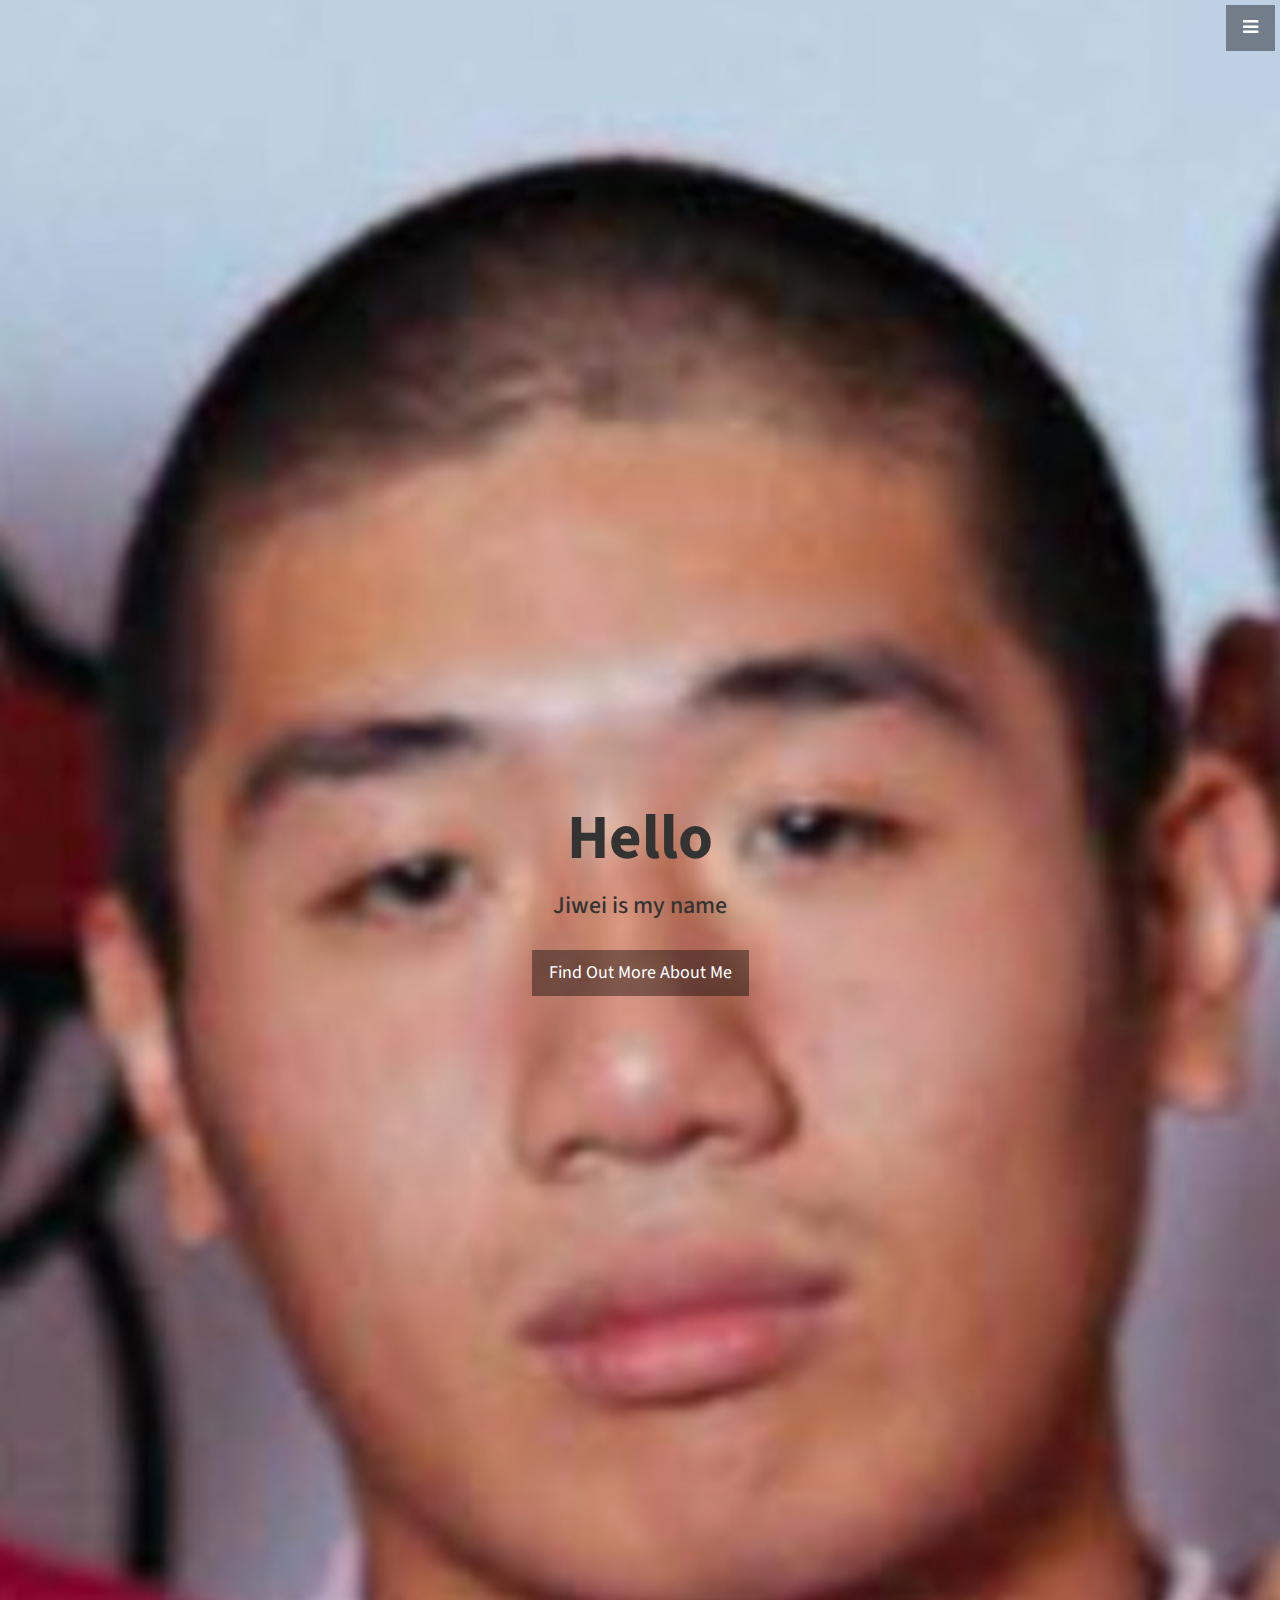
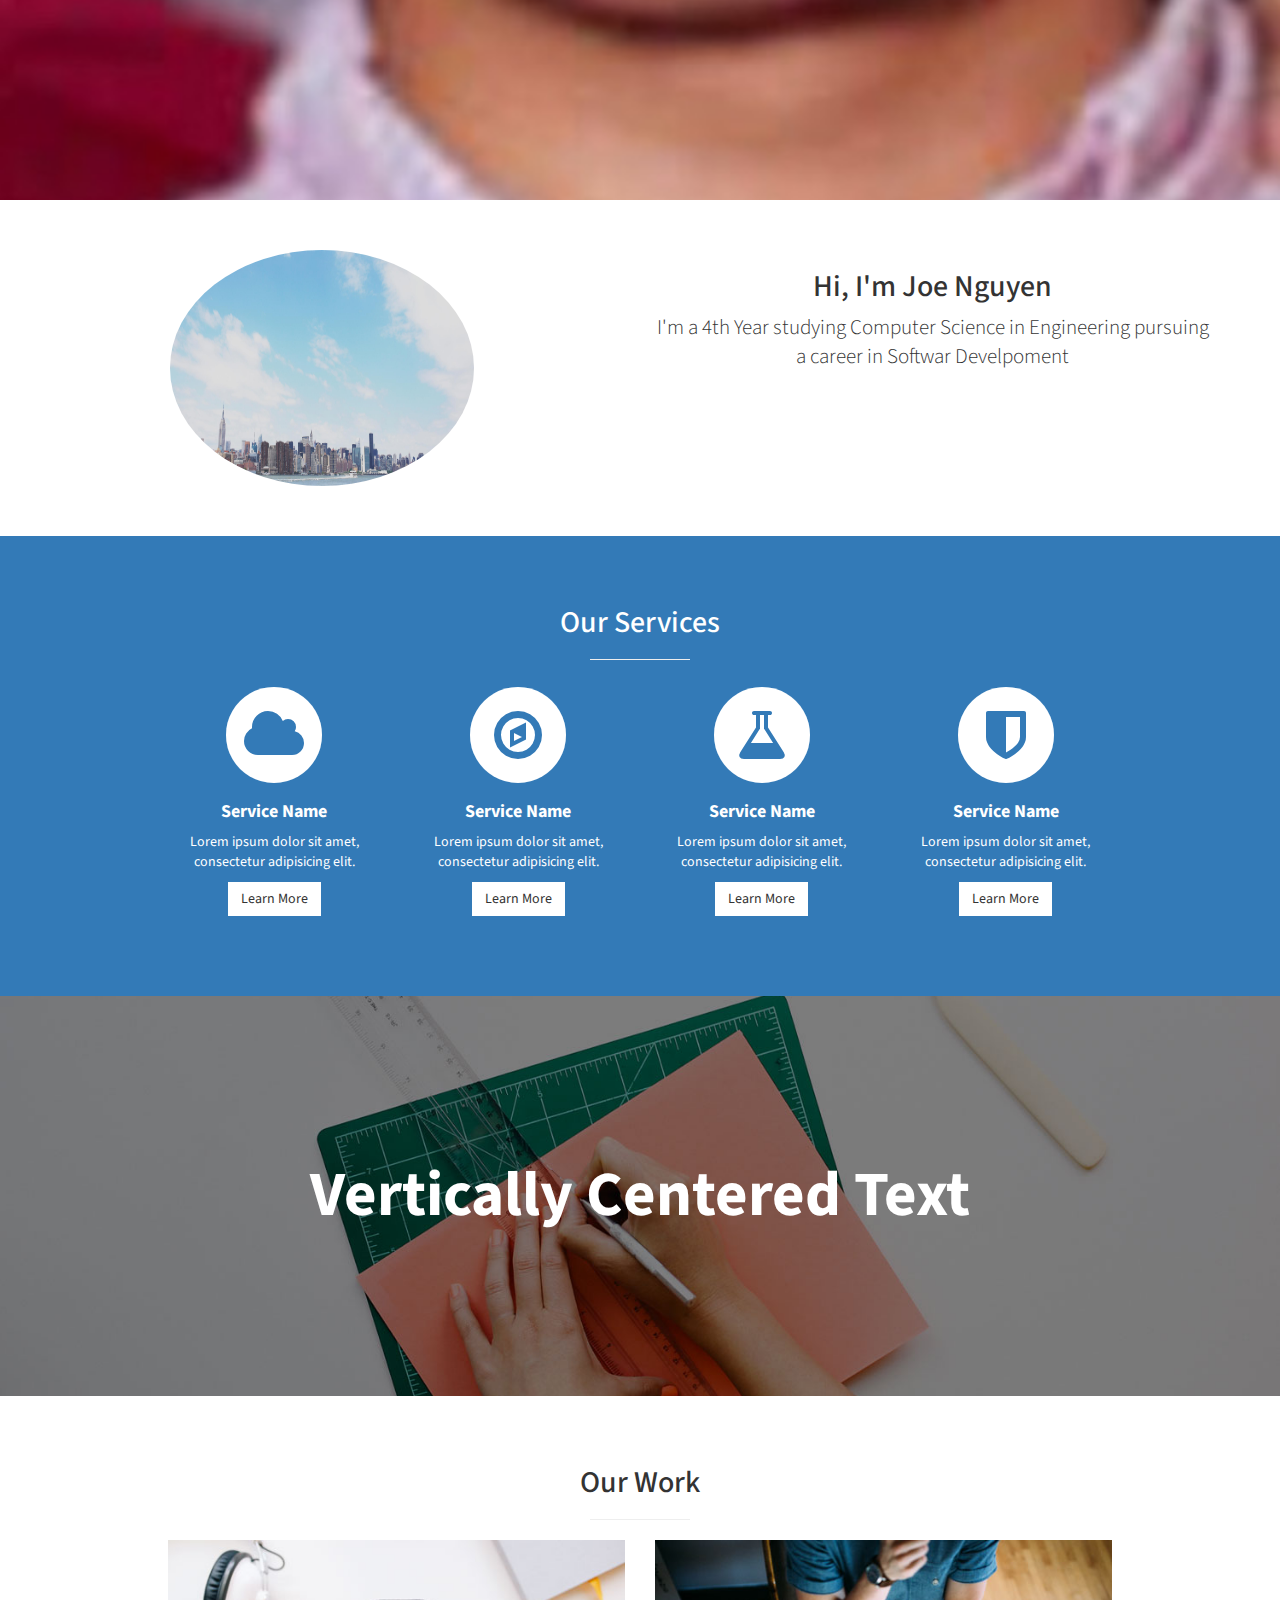
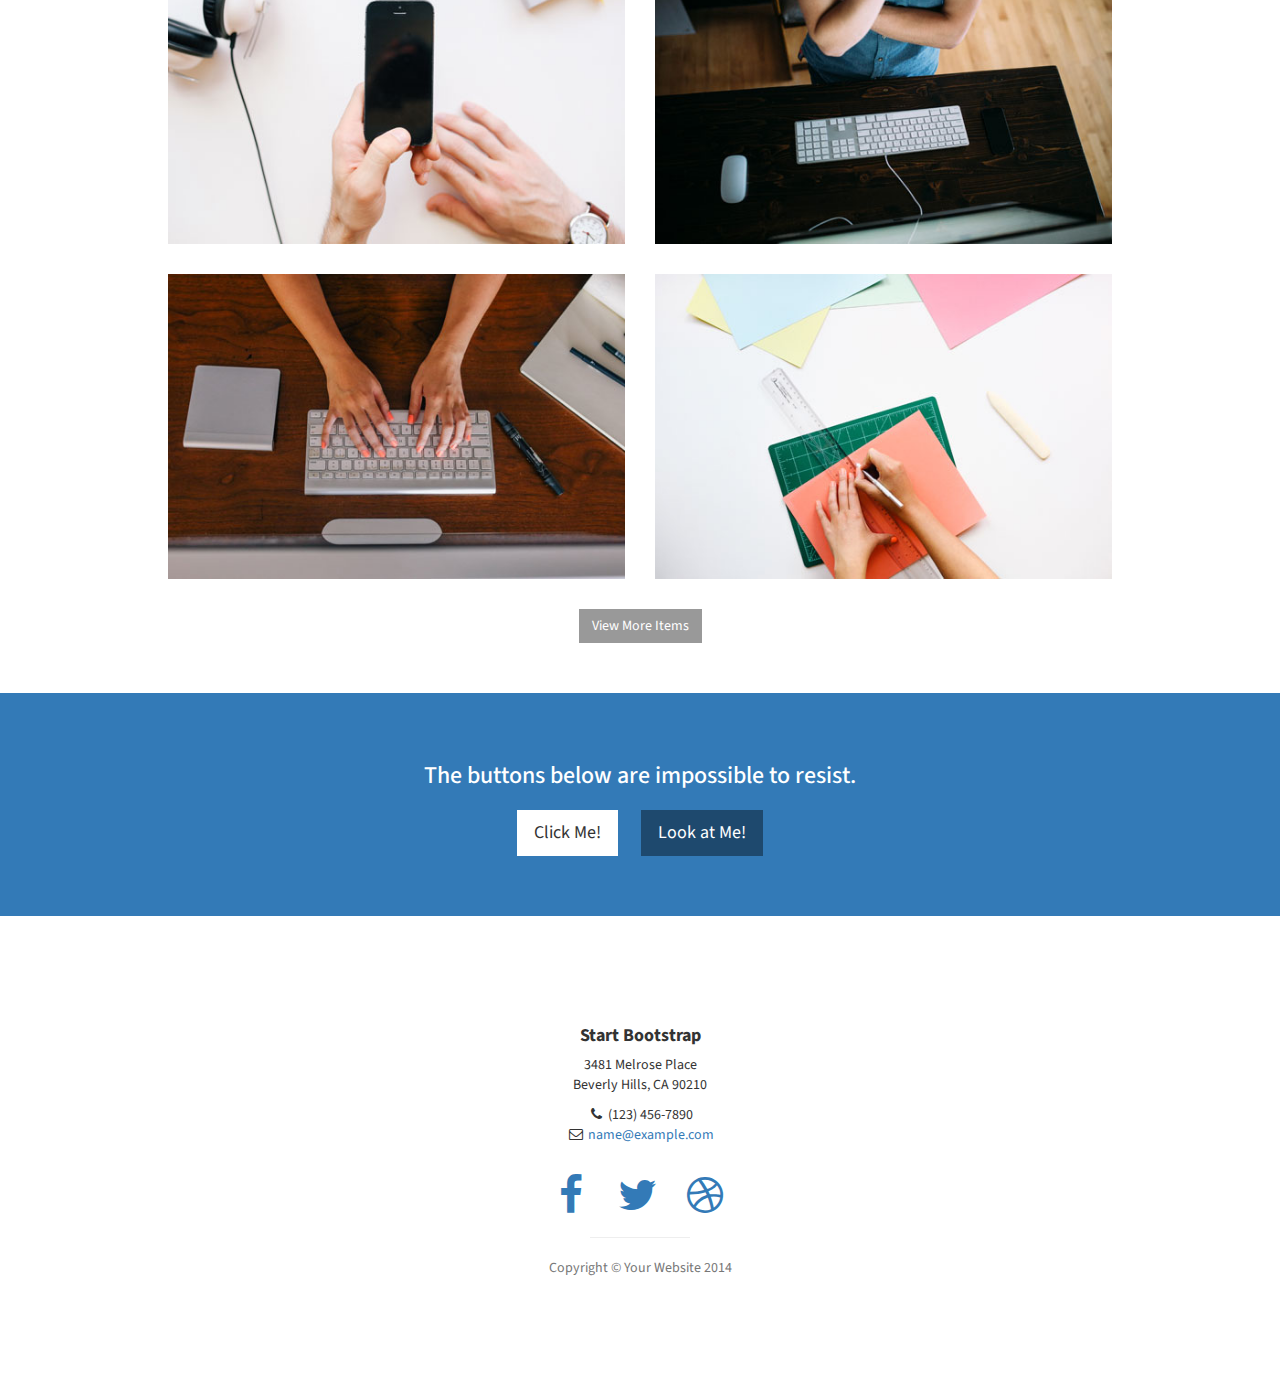
==== index.html @ ffccb9c3 "Initial commit" ====
<!DOCTYPE html>
<html lang="en">

<head>

    <meta charset="utf-8">
    <meta http-equiv="X-UA-Compatible" content="IE=edge">
    <meta name="viewport" content="width=device-width, initial-scale=1">
    <meta name="description" content="">
    <meta name="author" content="">

    <title>Joseph Nguyen's Webpage</title>

    <!-- Bootstrap Core CSS -->
    <link href="css/bootstrap.min.css" rel="stylesheet">

    <!-- Custom CSS -->
    <link href="css/stylish-portfolio.css" rel="stylesheet">

    <!-- Custom Fonts -->
    <link href="font-awesome/css/font-awesome.min.css" rel="stylesheet" type="text/css">
    <link href="http://fonts.googleapis.com/css?family=Source+Sans+Pro:300,400,700,300italic,400italic,700italic" rel="stylesheet" type="text/css">

    <!-- HTML5 Shim and Respond.js IE8 support of HTML5 elements and media queries -->
    <!-- WARNING: Respond.js doesn't work if you view the page via file:// -->
    <!--[if lt IE 9]>
        <script src="https://oss.maxcdn.com/libs/html5shiv/3.7.0/html5shiv.js"></script>
        <script src="https://oss.maxcdn.com/libs/respond.js/1.4.2/respond.min.js"></script>
    <![endif]-->

</head>

<body>

    <!-- Navigation -->
    <a id="menu-toggle" href="#" class="btn btn-dark btn-lg toggle"><i class="fa fa-bars"></i></a>
    <nav id="sidebar-wrapper">
        <ul class="sidebar-nav">
            <a id="menu-close" href="#" class="btn btn-light btn-lg pull-right toggle"><i class="fa fa-times"></i></a>
            <li class="sidebar-brand">
                <a href="#top"  onclick = $("#menu-close").click(); >Hello</a>
            </li>
            <li>
                <a href="#top" onclick = $("#menu-close").click(); >Home</a>
            </li>
            <li>
                <a href="#about" onclick = $("#menu-close").click(); >About</a>
            </li>
            <li>
                <a href="#services" onclick = $("#menu-close").click(); >Services</a>
            </li>
            <li>
                <a href="#portfolio" onclick = $("#menu-close").click(); >Portfolio</a>
            </li>
            <li>
                <a href="#contact" onclick = $("#menu-close").click(); >Contact</a>
            </li>
        </ul>
    </nav>

    <!-- Header -->
    <header id="top" class="header">
        <div class="text-vertical-center">
            <h1>Hello</h1>
            <h3>Jiwei is my name</h3>
            <br>
            <a href="#about" class="btn btn-dark btn-lg">Find Out More About Me</a>
        </div>
    </header>

    <!-- About -->
    <section id="about" class="about">
        <div class="container">
            <div class="row">
                
                 <div class="col-lg-6">          
                    <img src="../img/bg.jpg" class="img-circle" alt="Cinque Terre" width="304" height="236"> 
                </div>
                <div class="col-lg-6 text-center">
                    <h2>Hi, I'm Joe Nguyen</h2>
                    <p class="lead">I'm a 4th Year studying Computer Science in Engineering pursuing a career in Softwar Develpoment</p>
                </div>
            </div>
            <!-- /.row -->
        </div>
        <!-- /.container -->
    </section>

    <!-- Services -->
    <!-- The circle icons use Font Awesome's stacked icon classes. For more information, visit http://fontawesome.io/examples/ -->
    <section id="services" class="services bg-primary">
        <div class="container">
            <div class="row text-center">
                <div class="col-lg-10 col-lg-offset-1">
                    <h2>Our Services</h2>
                    <hr class="small">
                    <div class="row">
                        <div class="col-md-3 col-sm-6">
                            <div class="service-item">
                                <span class="fa-stack fa-4x">
                                <i class="fa fa-circle fa-stack-2x"></i>
                                <i class="fa fa-cloud fa-stack-1x text-primary"></i>
                            </span>
                                <h4>
                                    <strong>Service Name</strong>
                                </h4>
                                <p>Lorem ipsum dolor sit amet, consectetur adipisicing elit.</p>
                                <a href="#" class="btn btn-light">Learn More</a>
                            </div>
                        </div>
                        <div class="col-md-3 col-sm-6">
                            <div class="service-item">
                                <span class="fa-stack fa-4x">
                                <i class="fa fa-circle fa-stack-2x"></i>
                                <i class="fa fa-compass fa-stack-1x text-primary"></i>
                            </span>
                                <h4>
                                    <strong>Service Name</strong>
                                </h4>
                                <p>Lorem ipsum dolor sit amet, consectetur adipisicing elit.</p>
                                <a href="#" class="btn btn-light">Learn More</a>
                            </div>
                        </div>
                        <div class="col-md-3 col-sm-6">
                            <div class="service-item">
                                <span class="fa-stack fa-4x">
                                <i class="fa fa-circle fa-stack-2x"></i>
                                <i class="fa fa-flask fa-stack-1x text-primary"></i>
                            </span>
                                <h4>
                                    <strong>Service Name</strong>
                                </h4>
                                <p>Lorem ipsum dolor sit amet, consectetur adipisicing elit.</p>
                                <a href="#" class="btn btn-light">Learn More</a>
                            </div>
                        </div>
                        <div class="col-md-3 col-sm-6">
                            <div class="service-item">
                                <span class="fa-stack fa-4x">
                                <i class="fa fa-circle fa-stack-2x"></i>
                                <i class="fa fa-shield fa-stack-1x text-primary"></i>
                            </span>
                                <h4>
                                    <strong>Service Name</strong>
                                </h4>
                                <p>Lorem ipsum dolor sit amet, consectetur adipisicing elit.</p>
                                <a href="#" class="btn btn-light">Learn More</a>
                            </div>
                        </div>
                    </div>
                    <!-- /.row (nested) -->
                </div>
                <!-- /.col-lg-10 -->
            </div>
            <!-- /.row -->
        </div>
        <!-- /.container -->
    </section>

    <!-- Callout -->
    <aside class="callout">
        <div class="text-vertical-center">
            <h1>Vertically Centered Text</h1>
        </div>
    </aside>

    <!-- Portfolio -->
    <section id="portfolio" class="portfolio">
        <div class="container">
            <div class="row">
                <div class="col-lg-10 col-lg-offset-1 text-center">
                    <h2>Our Work</h2>
                    <hr class="small">
                    <div class="row">
                        <div class="col-md-6">
                            <div class="portfolio-item">
                                <a href="#">
                                    <img class="img-portfolio img-responsive" src="img/portfolio-1.jpg">
                                </a>
                            </div>
                        </div>
                        <div class="col-md-6">
                            <div class="portfolio-item">
                                <a href="#">
                                    <img class="img-portfolio img-responsive" src="img/portfolio-2.jpg">
                                </a>
                            </div>
                        </div>
                        <div class="col-md-6">
                            <div class="portfolio-item">
                                <a href="#">
                                    <img class="img-portfolio img-responsive" src="img/portfolio-3.jpg">
                                </a>
                            </div>
                        </div>
                        <div class="col-md-6">
                            <div class="portfolio-item">
                                <a href="#">
                                    <img class="img-portfolio img-responsive" src="img/portfolio-4.jpg">
                                </a>
                            </div>
                        </div>
                    </div>
                    <!-- /.row (nested) -->
                    <a href="#" class="btn btn-dark">View More Items</a>
                </div>
                <!-- /.col-lg-10 -->
            </div>
            <!-- /.row -->
        </div>
        <!-- /.container -->
    </section>

    <!-- Call to Action -->
    <aside class="call-to-action bg-primary">
        <div class="container">
            <div class="row">
                <div class="col-lg-12 text-center">
                    <h3>The buttons below are impossible to resist.</h3>
                    <a href="#" class="btn btn-lg btn-light">Click Me!</a>
                    <a href="#" class="btn btn-lg btn-dark">Look at Me!</a>
                </div>
            </div>
        </div>
    </aside>


    <!-- Footer -->
    <footer>
        <div class="container">
            <div class="row">
                <div class="col-lg-10 col-lg-offset-1 text-center">
                    <h4><strong>Start Bootstrap</strong>
                    </h4>
                    <p>3481 Melrose Place<br>Beverly Hills, CA 90210</p>
                    <ul class="list-unstyled">
                        <li><i class="fa fa-phone fa-fw"></i> (123) 456-7890</li>
                        <li><i class="fa fa-envelope-o fa-fw"></i>  <a href="mailto:name@example.com">name@example.com</a>
                        </li>
                    </ul>
                    <br>
                    <ul class="list-inline">
                        <li>
                            <a href="#"><i class="fa fa-facebook fa-fw fa-3x"></i></a>
                        </li>
                        <li>
                            <a href="#"><i class="fa fa-twitter fa-fw fa-3x"></i></a>
                        </li>
                        <li>
                            <a href="#"><i class="fa fa-dribbble fa-fw fa-3x"></i></a>
                        </li>
                    </ul>
                    <hr class="small">
                    <p class="text-muted">Copyright &copy; Your Website 2014</p>
                </div>
            </div>
        </div>
    </footer>

    <!-- jQuery -->
    <script src="js/jquery.js"></script>

    <!-- Bootstrap Core JavaScript -->
    <script src="js/bootstrap.min.js"></script>

    <!-- Custom Theme JavaScript -->
    <script>
    // Closes the sidebar menu
    $("#menu-close").click(function(e) {
        e.preventDefault();
        $("#sidebar-wrapper").toggleClass("active");
    });

    // Opens the sidebar menu
    $("#menu-toggle").click(function(e) {
        e.preventDefault();
        $("#sidebar-wrapper").toggleClass("active");
    });

    // Scrolls to the selected menu item on the page
    $(function() {
        $('a[href*=#]:not([href=#])').click(function() {
            if (location.pathname.replace(/^\//, '') == this.pathname.replace(/^\//, '') || location.hostname == this.hostname) {

                var target = $(this.hash);
                target = target.length ? target : $('[name=' + this.hash.slice(1) + ']');
                if (target.length) {
                    $('html,body').animate({
                        scrollTop: target.offset().top
                    }, 1000);
                    return false;
                }
            }
        });
    });
    </script>

</body>

</html>
---- css/stylish-portfolio.css ----
/*!
 * Start Bootstrap - Stylish Portfolio Bootstrap Theme (http://startbootstrap.com)
 * Code licensed under the Apache License v2.0.
 * For details, see http://www.apache.org/licenses/LICENSE-2.0.
 */

/* Global Styles */

html,
body {
    width: 100%;
    height: 100%;
}

body {
    font-family: "Source Sans Pro","Helvetica Neue",Helvetica,Arial,sans-serif;
}

.text-vertical-center {
    display: table-cell;
    text-align: center;
    vertical-align: middle;
}

.text-vertical-center h1 {
    margin: 0;
    padding: 0;
    font-size: 4.5em;
    font-weight: 700;
}

/* Custom Button Styles */

.btn-dark {
    border-radius: 0;
    color: #fff;
    background-color: rgba(0,0,0,0.4);
}

.btn-dark:hover,
.btn-dark:focus,
.btn-dark:active {
    color: #fff;
    background-color: rgba(0,0,0,0.7);
}

.btn-light {
    border-radius: 0;
    color: #333;
    background-color: rgb(255,255,255);
}

.btn-light:hover,
.btn-light:focus,
.btn-light:active {
    color: #333;
    background-color: rgba(255,255,255,0.8);
}

/* Custom Horizontal Rule */

hr.small {
    max-width: 100px;
}

/* Side Menu */

#sidebar-wrapper {
    z-index: 1000;
    position: fixed;
    right: 0;
    width: 250px;
    height: 100%;
    margin-right: -250px;
    overflow-y: auto;
    background: #222;
    -webkit-transition: all 0.4s ease 0s;
    -moz-transition: all 0.4s ease 0s;
    -ms-transition: all 0.4s ease 0s;
    -o-transition: all 0.4s ease 0s;
    transition: all 0.4s ease 0s;
}

.sidebar-nav {
    position: absolute;
    top: 0;
    width: 250px;
    margin: 0;
    padding: 0;
    list-style: none;
}

.sidebar-nav li {
    text-indent: 20px;
    line-height: 40px;
}

.sidebar-nav li a {
    display: block;
    text-decoration: none;
    color: #999;
}

.sidebar-nav li a:hover {
    text-decoration: none;
    color: #fff;
    background: rgba(255,255,255,0.2);
}

.sidebar-nav li a:active,
.sidebar-nav li a:focus {
    text-decoration: none;
}

.sidebar-nav > .sidebar-brand {
    height: 55px;
    font-size: 18px;
    line-height: 55px;
}

.sidebar-nav > .sidebar-brand a {
    color: #999;
}

.sidebar-nav > .sidebar-brand a:hover {
    color: #fff;
    background: none;
}

#menu-toggle {
    z-index: 1;
    position: fixed;
    top: 0;
    right: 0;
}

#sidebar-wrapper.active {
    right: 250px;
    width: 250px;
    -webkit-transition: all 0.4s ease 0s;
    -moz-transition: all 0.4s ease 0s;
    -ms-transition: all 0.4s ease 0s;
    -o-transition: all 0.4s ease 0s;
    transition: all 0.4s ease 0s;
}

.toggle {
    margin: 5px 5px 0 0;
}

/* Header */

.header {
    display: table;
    position: relative;
    width: 100%;
    height: 200%;
    background: url(../img/jacky.jpg) no-repeat center center scroll;
    -webkit-background-size: cover;
    -moz-background-size: cover;
    background-size: cover;
    -o-background-size: cover;
}

/* About */

.about {
    padding: 50px 0;
}



.about .container .col-lg-6 img{
    position: relative;
    left: 100px;
}

/* Services */

.services {
    padding: 50px 0;
}

.service-item {
    margin-bottom: 30px;
}

/* Callout */

.callout {
    display: table;
    width: 100%;
    height: 400px;
    color: #fff;
    background: url(../img/callout.jpg) no-repeat center center scroll;
    -webkit-background-size: cover;
    -moz-background-size: cover;
    background-size: cover;
    -o-background-size: cover;
}

/* Portfolio */

.portfolio {
    padding: 50px 0;
}

.portfolio-item {
    margin-bottom: 30px;
}

.img-portfolio {
    margin: 0 auto;
}

.img-portfolio:hover {
    opacity: 0.8;
}

/* Call to Action */

.call-to-action {
    padding: 50px 0;
}

.call-to-action .btn {
    margin: 10px;
}


/* Footer */

footer {
    padding: 100px 0;
}
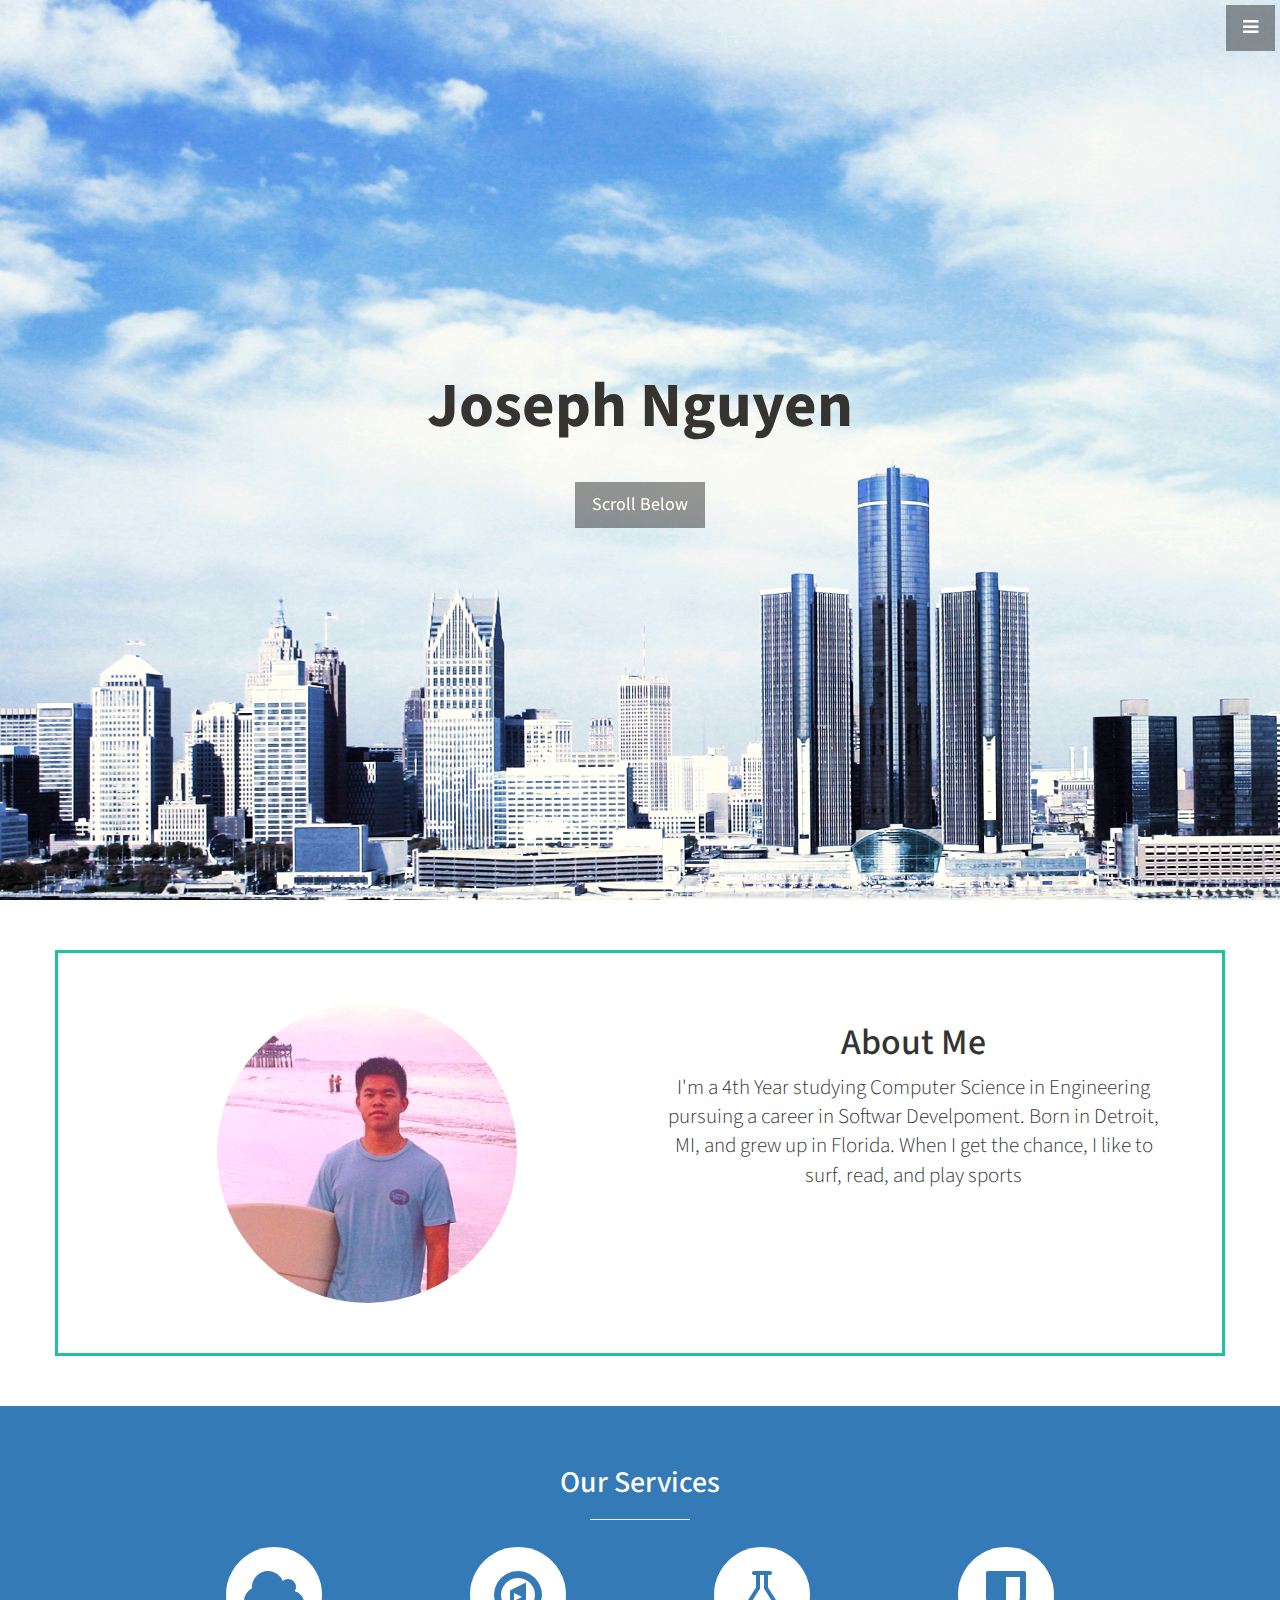
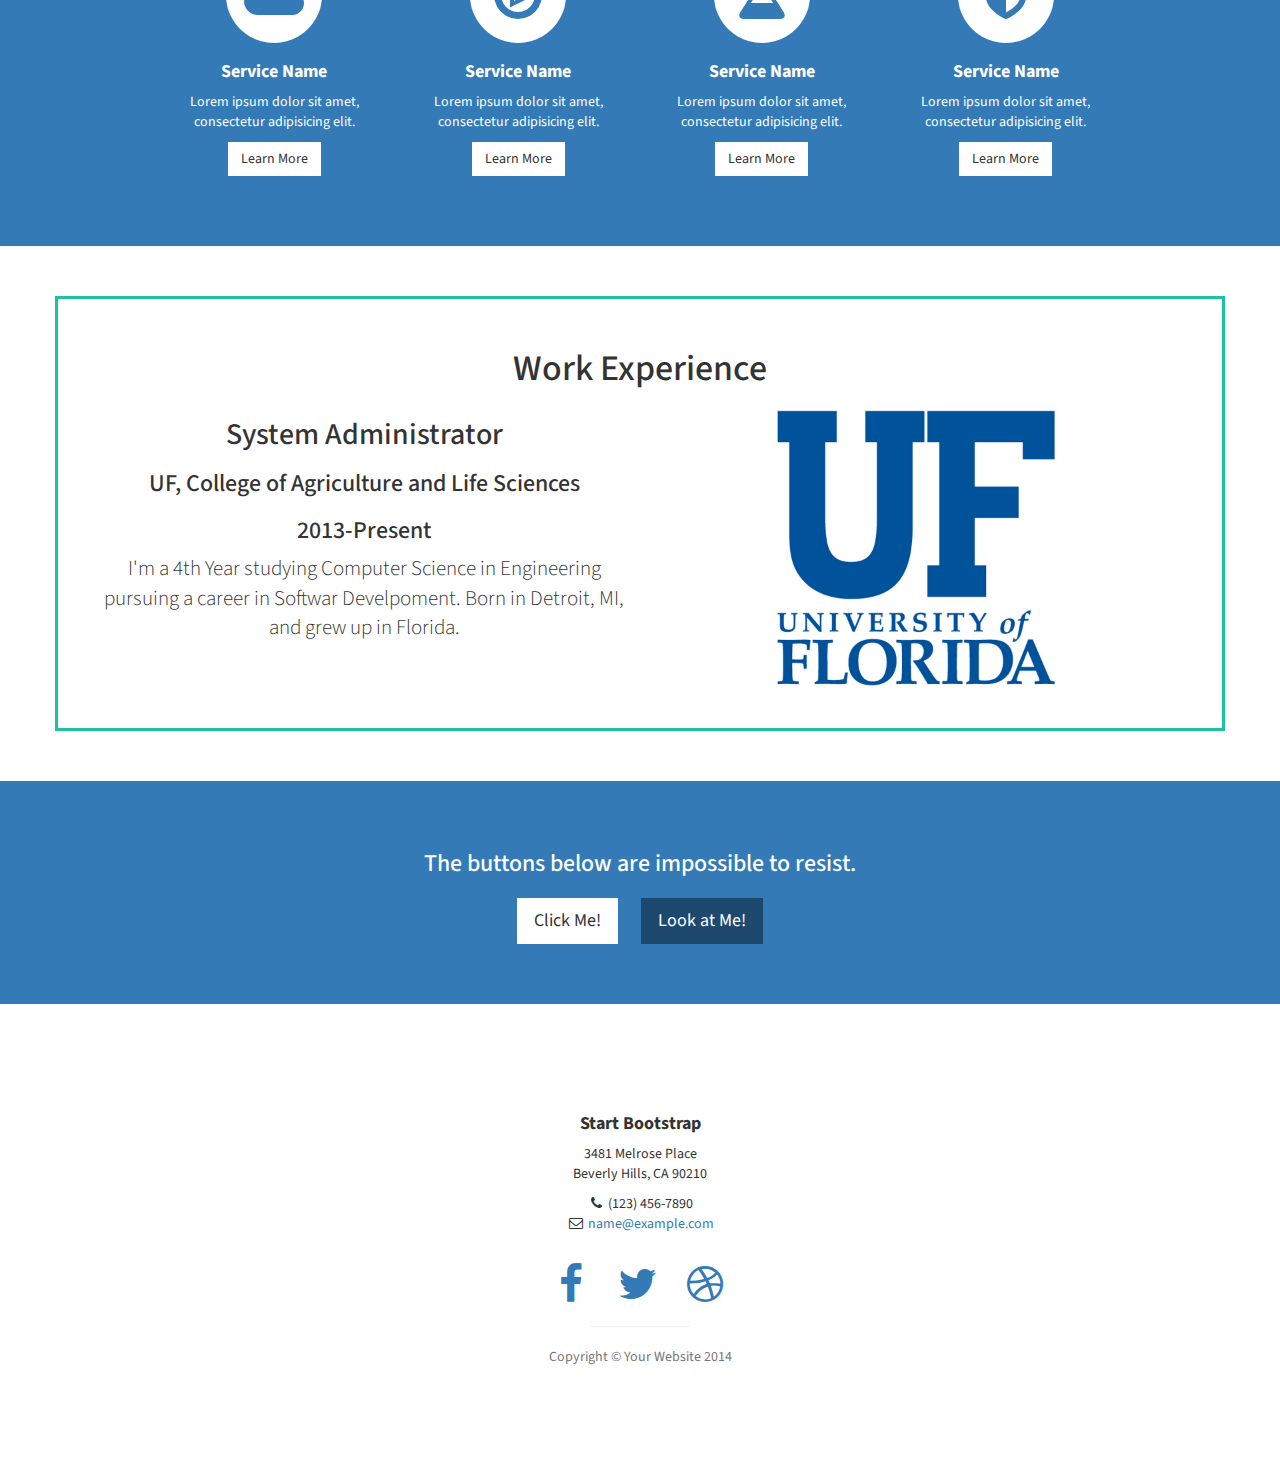
==== commit 43b4b099: "Initial commit" ====
--- a/index.html
+++ b/index.html
@@ -37,11 +37,8 @@
     <nav id="sidebar-wrapper">
         <ul class="sidebar-nav">
             <a id="menu-close" href="#" class="btn btn-light btn-lg pull-right toggle"><i class="fa fa-times"></i></a>
-            <li class="sidebar-brand">
-                <a href="#top"  onclick = $("#menu-close").click(); >Hello</a>
-            </li>
-            <li>
-                <a href="#top" onclick = $("#menu-close").click(); >Home</a>
+            <li>
+                <a href="#top" onclick = $("#menu-close").click(); >Joseph Nguyen</a>
             </li>
             <li>
                 <a href="#about" onclick = $("#menu-close").click(); >About</a>
@@ -61,10 +58,10 @@
     <!-- Header -->
     <header id="top" class="header">
         <div class="text-vertical-center">
-            <h1>Hello</h1>
-            <h3>Jiwei is my name</h3>
+            <h1>Joseph Nguyen</h1>
+            <h3></h3>
             <br>
-            <a href="#about" class="btn btn-dark btn-lg">Find Out More About Me</a>
+            <a href="#about" class="btn btn-dark btn-lg">Scroll Below</a>
         </div>
     </header>
 
@@ -73,12 +70,12 @@
         <div class="container">
             <div class="row">
                 
-                 <div class="col-lg-6">          
-                    <img src="../img/bg.jpg" class="img-circle" alt="Cinque Terre" width="304" height="236"> 
+                 <div class="col-lg-6 text-center">          
+                    <img src="../img/me.jpg" class="img-circle" alt="Cinque Terre" width="300" height="300"> 
                 </div>
                 <div class="col-lg-6 text-center">
-                    <h2>Hi, I'm Joe Nguyen</h2>
-                    <p class="lead">I'm a 4th Year studying Computer Science in Engineering pursuing a career in Softwar Develpoment</p>
+                    <h1>About Me</h1>
+                    <p class="lead">I'm a 4th Year studying Computer Science in Engineering pursuing a career in Softwar Develpoment.  Born in Detroit, MI, and grew up in Florida.  When I get the chance, I like to surf, read, and play sports</p>
                 </div>
             </div>
             <!-- /.row -->
@@ -157,54 +154,20 @@
         <!-- /.container -->
     </section>
 
-    <!-- Callout -->
-    <aside class="callout">
-        <div class="text-vertical-center">
-            <h1>Vertically Centered Text</h1>
-        </div>
-    </aside>
-
     <!-- Portfolio -->
     <section id="portfolio" class="portfolio">
-        <div class="container">
-            <div class="row">
-                <div class="col-lg-10 col-lg-offset-1 text-center">
-                    <h2>Our Work</h2>
-                    <hr class="small">
-                    <div class="row">
-                        <div class="col-md-6">
-                            <div class="portfolio-item">
-                                <a href="#">
-                                    <img class="img-portfolio img-responsive" src="img/portfolio-1.jpg">
-                                </a>
-                            </div>
-                        </div>
-                        <div class="col-md-6">
-                            <div class="portfolio-item">
-                                <a href="#">
-                                    <img class="img-portfolio img-responsive" src="img/portfolio-2.jpg">
-                                </a>
-                            </div>
-                        </div>
-                        <div class="col-md-6">
-                            <div class="portfolio-item">
-                                <a href="#">
-                                    <img class="img-portfolio img-responsive" src="img/portfolio-3.jpg">
-                                </a>
-                            </div>
-                        </div>
-                        <div class="col-md-6">
-                            <div class="portfolio-item">
-                                <a href="#">
-                                    <img class="img-portfolio img-responsive" src="img/portfolio-4.jpg">
-                                </a>
-                            </div>
-                        </div>
-                    </div>
-                    <!-- /.row (nested) -->
-                    <a href="#" class="btn btn-dark">View More Items</a>
-                </div>
-                <!-- /.col-lg-10 -->
+         <div class="container">
+            <div class="col-lg-12 text-center">
+            <h1>Work Experience</h1>
+            <div>
+            <div class="row">
+                <div class="col-lg-6 text-center">
+                    <h2>System Administrator</h2>
+                    <h3>UF, College of Agriculture and Life Sciences</h3><h3>2013-Present</h3>
+                    <p class="lead">I'm a 4th Year studying Computer Science in Engineering pursuing a career in Softwar Develpoment.  Born in Detroit, MI, and grew up in Florida.  </p>
+                </div><div class="col-lg-6 text-center">          
+                    <img src="../img/uf.png"  alt="Cinque Terre" width="300" height="300"> 
+                </div>
             </div>
             <!-- /.row -->
         </div>
@@ -227,6 +190,7 @@
 
     <!-- Footer -->
     <footer>
+        <section id="contact" class="contact">
         <div class="container">
             <div class="row">
                 <div class="col-lg-10 col-lg-offset-1 text-center">
@@ -255,6 +219,7 @@
                 </div>
             </div>
         </div>
+    </section>
     </footer>
 
     <!-- jQuery -->
--- a/css/stylish-portfolio.css
+++ b/css/stylish-portfolio.css
@@ -73,7 +73,7 @@
     height: 100%;
     margin-right: -250px;
     overflow-y: auto;
-    background: #222;
+    background: #1cc3a0;
     -webkit-transition: all 0.4s ease 0s;
     -moz-transition: all 0.4s ease 0s;
     -ms-transition: all 0.4s ease 0s;
@@ -98,7 +98,7 @@
 .sidebar-nav li a {
     display: block;
     text-decoration: none;
-    color: #999;
+    color: #fff;
 }
 
 .sidebar-nav li a:hover {
@@ -154,12 +154,13 @@
     display: table;
     position: relative;
     width: 100%;
-    height: 200%;
-    background: url(../img/jacky.jpg) no-repeat center center scroll;
+    height: 100%;
+    background: url(../img/detroit.jpg) no-repeat center center scroll;
     -webkit-background-size: cover;
     -moz-background-size: cover;
     background-size: cover;
     -o-background-size: cover;
+    -webkit-filter: sepia(.1)saturate(2);
 }
 
 /* About */
@@ -168,17 +169,22 @@
     padding: 50px 0;
 }
 
-
-
-.about .container .col-lg-6 img{
-    position: relative;
-    left: 100px;
+.about .container{
+    border: 3px solid #1cc3a0;
+    padding: 50px;
+
+}
+
+.about .container img{
+    position: relatve;
+  -webkit-filter: brightness(1.2)saturate(1.2);
+
 }
 
 /* Services */
 
 .services {
-    padding: 50px 0;
+    padding: 40px 0;
 }
 
 .service-item {
@@ -205,17 +211,12 @@
     padding: 50px 0;
 }
 
-.portfolio-item {
-    margin-bottom: 30px;
-}
-
-.img-portfolio {
-    margin: 0 auto;
-}
-
-.img-portfolio:hover {
-    opacity: 0.8;
-}
+.portfolio .container{
+ border: 3px solid #1cc3a0;
+    padding: 30px;
+
+}
+
 
 /* Call to Action */
 
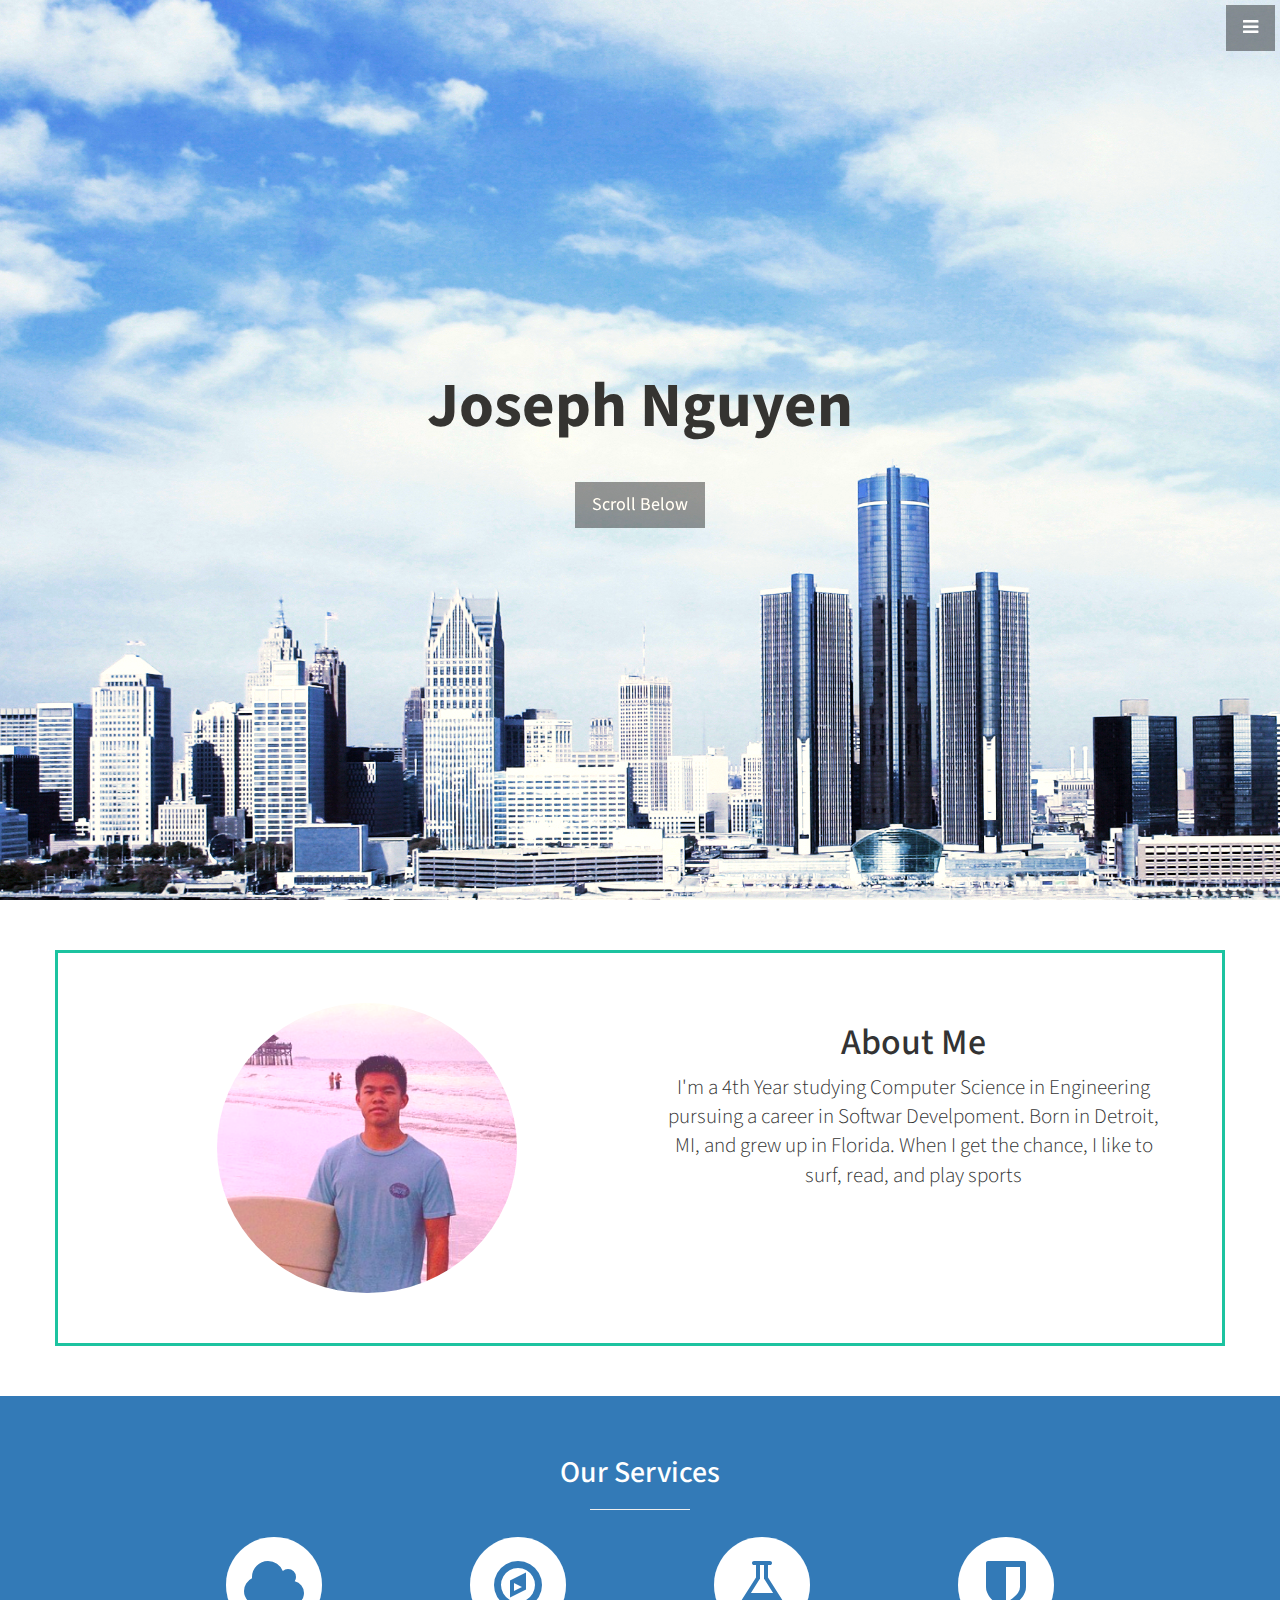
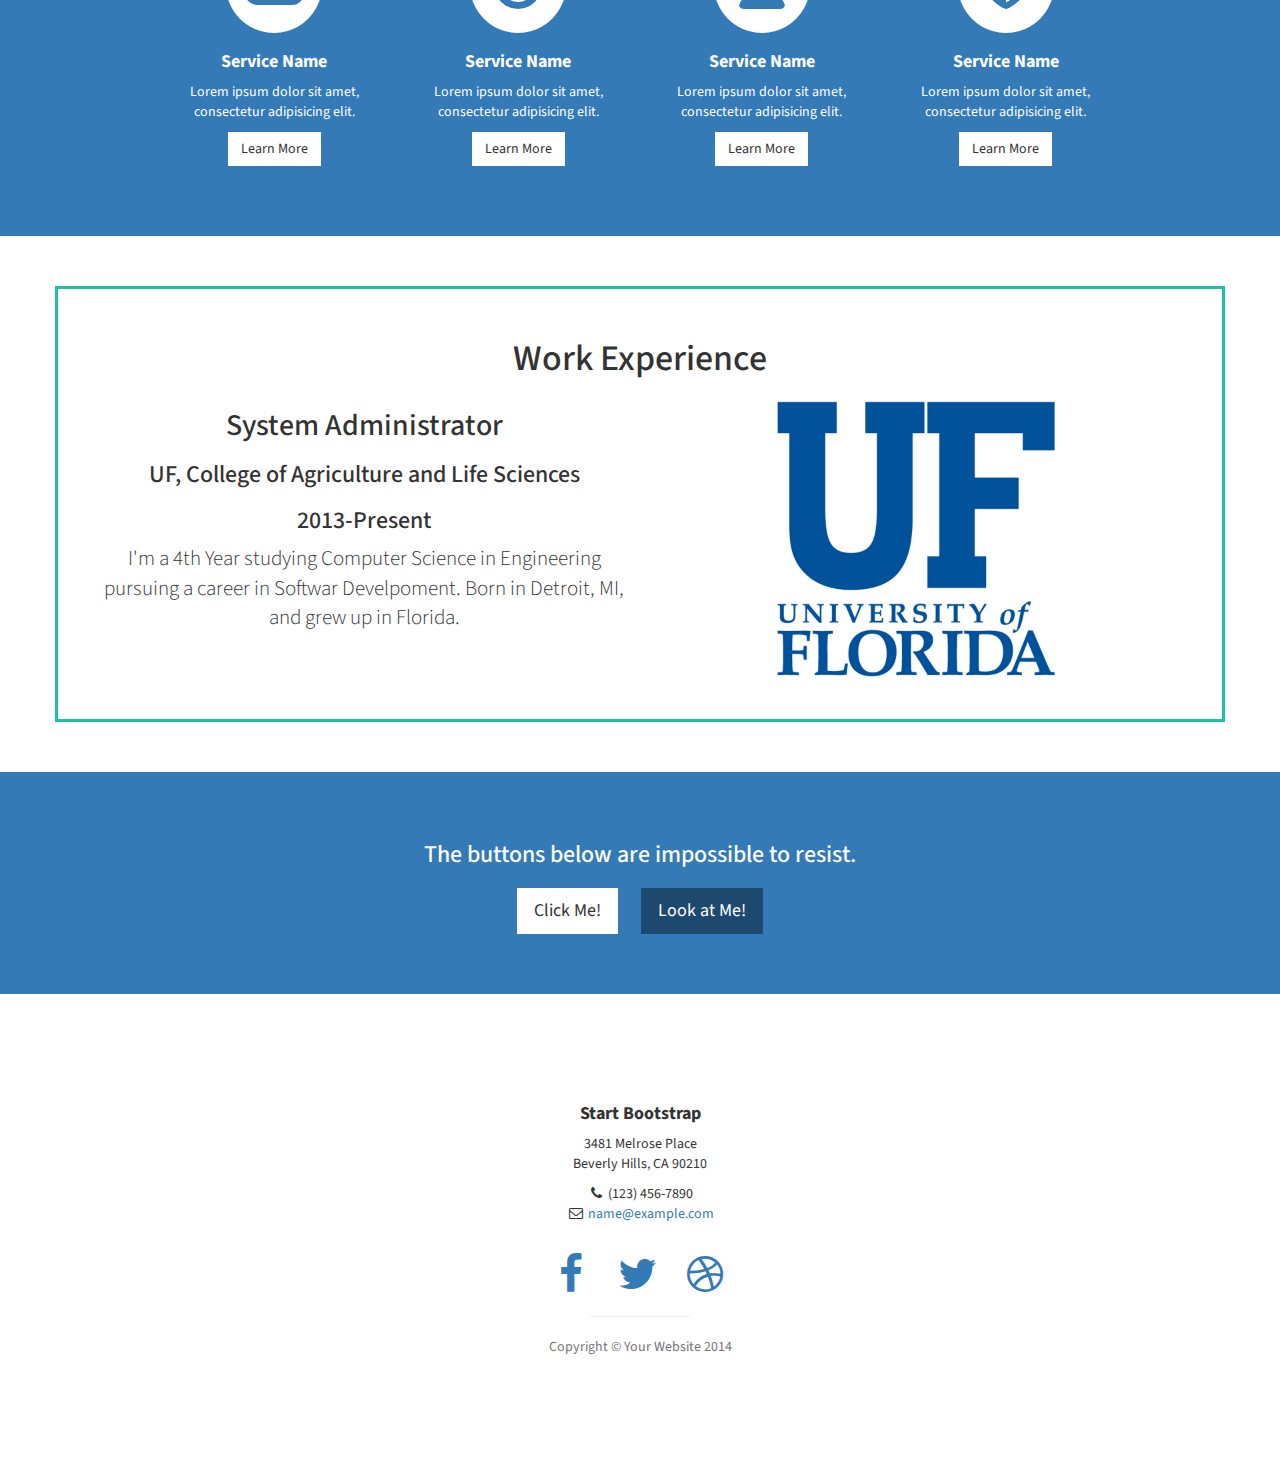
==== commit f10166a7: "Initial commit" ====
--- a/index.html
+++ b/index.html
@@ -70,8 +70,8 @@
         <div class="container">
             <div class="row">
                 
-                 <div class="col-lg-6 text-center">          
-                    <img src="../img/me.jpg" class="img-circle" alt="Cinque Terre" width="300" height="300"> 
+                 <div class="col-md-6 text-center">          
+                    <img src="../img/me.jpg" class="img-circle img-responsive center-block" alt="Cinque Terre" width="300" height="300"> 
                 </div>
                 <div class="col-lg-6 text-center">
                     <h1>About Me</h1>
@@ -165,8 +165,8 @@
                     <h2>System Administrator</h2>
                     <h3>UF, College of Agriculture and Life Sciences</h3><h3>2013-Present</h3>
                     <p class="lead">I'm a 4th Year studying Computer Science in Engineering pursuing a career in Softwar Develpoment.  Born in Detroit, MI, and grew up in Florida.  </p>
-                </div><div class="col-lg-6 text-center">          
-                    <img src="../img/uf.png"  alt="Cinque Terre" width="300" height="300"> 
+                </div><div class="col-md-6 text-center">          
+                    <img src="../img/uf.png" class="img-responsive center-block" alt="Cinque Terre" width="300" height="300"> 
                 </div>
             </div>
             <!-- /.row -->
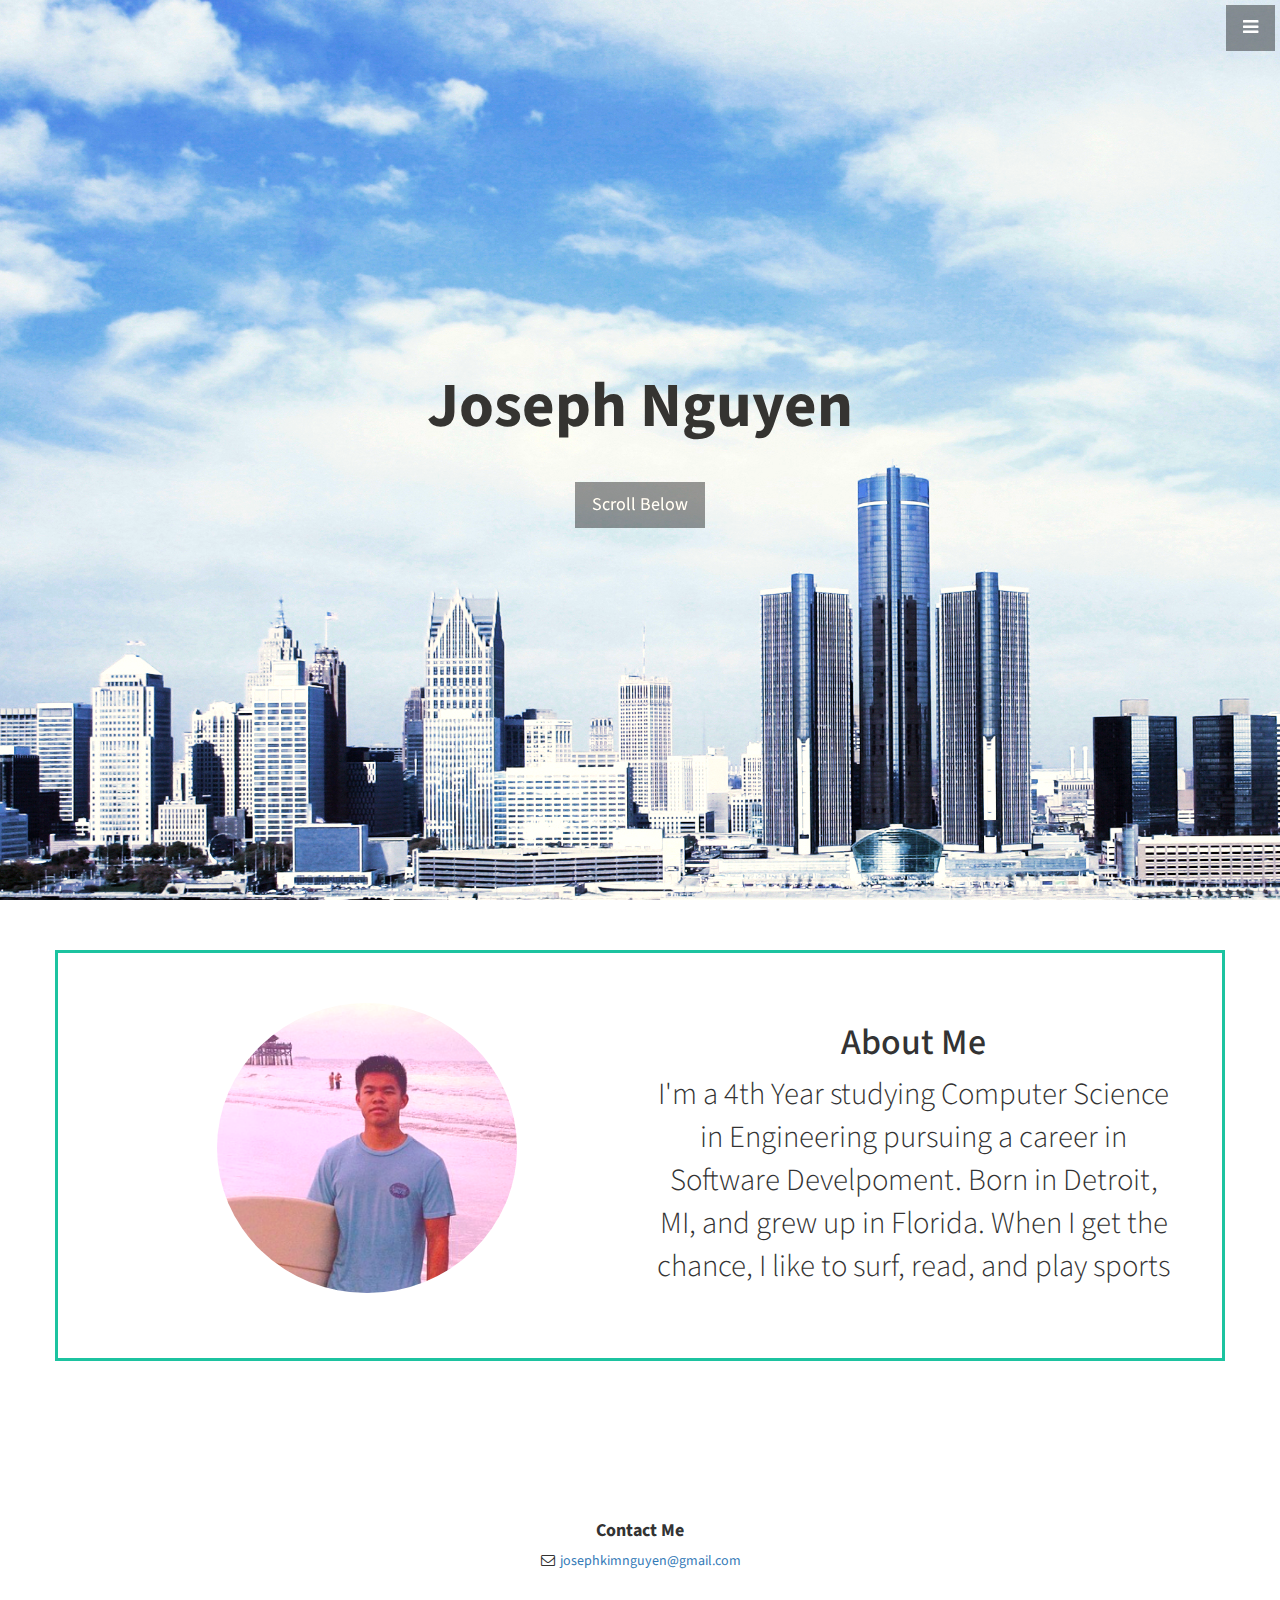
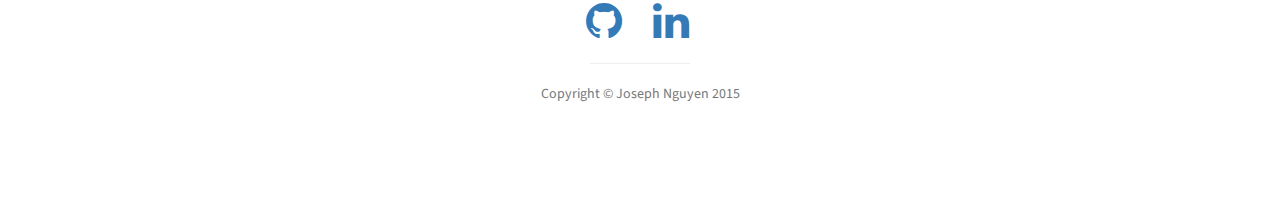
==== commit bdec016a: "Initial commit" ====
--- a/index.html
+++ b/index.html
@@ -41,16 +41,10 @@
                 <a href="#top" onclick = $("#menu-close").click(); >Joseph Nguyen</a>
             </li>
             <li>
-                <a href="#about" onclick = $("#menu-close").click(); >About</a>
+                <a href="page2.html" onclick = $("#menu-close").click(); >Experience and Skill</a>
             </li>
             <li>
-                <a href="#services" onclick = $("#menu-close").click(); >Services</a>
-            </li>
-            <li>
-                <a href="#portfolio" onclick = $("#menu-close").click(); >Portfolio</a>
-            </li>
-            <li>
-                <a href="#contact" onclick = $("#menu-close").click(); >Contact</a>
+                <a href="#contact" onclick = $("#menu-close").click(); >Contact Me</a>
             </li>
         </ul>
     </nav>
@@ -70,12 +64,12 @@
         <div class="container">
             <div class="row">
                 
-                 <div class="col-md-6 text-center">          
-                    <img src="../img/me.jpg" class="img-circle img-responsive center-block" alt="Cinque Terre" width="300" height="300"> 
+                 <div class="col-md-6">          
+                    <img src="../img/me.jpg" class="img-circle img-responsive" alt="Cinque Terre" width="300" height="300"> 
                 </div>
                 <div class="col-lg-6 text-center">
                     <h1>About Me</h1>
-                    <p class="lead">I'm a 4th Year studying Computer Science in Engineering pursuing a career in Softwar Develpoment.  Born in Detroit, MI, and grew up in Florida.  When I get the chance, I like to surf, read, and play sports</p>
+                    <p class="lead">I'm a 4th Year studying Computer Science in Engineering pursuing a career in Software Develpoment.  Born in Detroit, MI, and grew up in Florida.  When I get the chance, I like to surf, read, and play sports</p>
                 </div>
             </div>
             <!-- /.row -->
@@ -83,139 +77,30 @@
         <!-- /.container -->
     </section>
 
-    <!-- Services -->
-    <!-- The circle icons use Font Awesome's stacked icon classes. For more information, visit http://fontawesome.io/examples/ -->
-    <section id="services" class="services bg-primary">
-        <div class="container">
-            <div class="row text-center">
-                <div class="col-lg-10 col-lg-offset-1">
-                    <h2>Our Services</h2>
-                    <hr class="small">
-                    <div class="row">
-                        <div class="col-md-3 col-sm-6">
-                            <div class="service-item">
-                                <span class="fa-stack fa-4x">
-                                <i class="fa fa-circle fa-stack-2x"></i>
-                                <i class="fa fa-cloud fa-stack-1x text-primary"></i>
-                            </span>
-                                <h4>
-                                    <strong>Service Name</strong>
-                                </h4>
-                                <p>Lorem ipsum dolor sit amet, consectetur adipisicing elit.</p>
-                                <a href="#" class="btn btn-light">Learn More</a>
-                            </div>
-                        </div>
-                        <div class="col-md-3 col-sm-6">
-                            <div class="service-item">
-                                <span class="fa-stack fa-4x">
-                                <i class="fa fa-circle fa-stack-2x"></i>
-                                <i class="fa fa-compass fa-stack-1x text-primary"></i>
-                            </span>
-                                <h4>
-                                    <strong>Service Name</strong>
-                                </h4>
-                                <p>Lorem ipsum dolor sit amet, consectetur adipisicing elit.</p>
-                                <a href="#" class="btn btn-light">Learn More</a>
-                            </div>
-                        </div>
-                        <div class="col-md-3 col-sm-6">
-                            <div class="service-item">
-                                <span class="fa-stack fa-4x">
-                                <i class="fa fa-circle fa-stack-2x"></i>
-                                <i class="fa fa-flask fa-stack-1x text-primary"></i>
-                            </span>
-                                <h4>
-                                    <strong>Service Name</strong>
-                                </h4>
-                                <p>Lorem ipsum dolor sit amet, consectetur adipisicing elit.</p>
-                                <a href="#" class="btn btn-light">Learn More</a>
-                            </div>
-                        </div>
-                        <div class="col-md-3 col-sm-6">
-                            <div class="service-item">
-                                <span class="fa-stack fa-4x">
-                                <i class="fa fa-circle fa-stack-2x"></i>
-                                <i class="fa fa-shield fa-stack-1x text-primary"></i>
-                            </span>
-                                <h4>
-                                    <strong>Service Name</strong>
-                                </h4>
-                                <p>Lorem ipsum dolor sit amet, consectetur adipisicing elit.</p>
-                                <a href="#" class="btn btn-light">Learn More</a>
-                            </div>
-                        </div>
-                    </div>
-                    <!-- /.row (nested) -->
-                </div>
-                <!-- /.col-lg-10 -->
-            </div>
-            <!-- /.row -->
-        </div>
-        <!-- /.container -->
-    </section>
-
-    <!-- Portfolio -->
-    <section id="portfolio" class="portfolio">
-         <div class="container">
-            <div class="col-lg-12 text-center">
-            <h1>Work Experience</h1>
-            <div>
-            <div class="row">
-                <div class="col-lg-6 text-center">
-                    <h2>System Administrator</h2>
-                    <h3>UF, College of Agriculture and Life Sciences</h3><h3>2013-Present</h3>
-                    <p class="lead">I'm a 4th Year studying Computer Science in Engineering pursuing a career in Softwar Develpoment.  Born in Detroit, MI, and grew up in Florida.  </p>
-                </div><div class="col-md-6 text-center">          
-                    <img src="../img/uf.png" class="img-responsive center-block" alt="Cinque Terre" width="300" height="300"> 
-                </div>
-            </div>
-            <!-- /.row -->
-        </div>
-        <!-- /.container -->
-    </section>
-
-    <!-- Call to Action -->
-    <aside class="call-to-action bg-primary">
-        <div class="container">
-            <div class="row">
-                <div class="col-lg-12 text-center">
-                    <h3>The buttons below are impossible to resist.</h3>
-                    <a href="#" class="btn btn-lg btn-light">Click Me!</a>
-                    <a href="#" class="btn btn-lg btn-dark">Look at Me!</a>
-                </div>
-            </div>
-        </div>
-    </aside>
-
-
     <!-- Footer -->
     <footer>
         <section id="contact" class="contact">
         <div class="container">
             <div class="row">
                 <div class="col-lg-10 col-lg-offset-1 text-center">
-                    <h4><strong>Start Bootstrap</strong>
+                    <h4><strong>Contact Me</strong>
                     </h4>
-                    <p>3481 Melrose Place<br>Beverly Hills, CA 90210</p>
+               
                     <ul class="list-unstyled">
-                        <li><i class="fa fa-phone fa-fw"></i> (123) 456-7890</li>
-                        <li><i class="fa fa-envelope-o fa-fw"></i>  <a href="mailto:name@example.com">name@example.com</a>
+                        <li><i class="fa fa-envelope-o fa-fw"></i>  <a href="mailto:josephkimnguyen@gmail.com">josephkimnguyen@gmail.com</a>
                         </li>
                     </ul>
                     <br>
                     <ul class="list-inline">
                         <li>
-                            <a href="#"><i class="fa fa-facebook fa-fw fa-3x"></i></a>
+                            <a href="https://github.com/joewinnn/"><i class="fa fa-github fa-fw fa-3x"></i></a>
                         </li>
                         <li>
-                            <a href="#"><i class="fa fa-twitter fa-fw fa-3x"></i></a>
-                        </li>
-                        <li>
-                            <a href="#"><i class="fa fa-dribbble fa-fw fa-3x"></i></a>
+                            <a href="https://www.linkedin.com/home?trk=nav_responsive_tab_home"><i class="fa fa-linkedin fa-fw fa-3x"></i></a>
                         </li>
                     </ul>
                     <hr class="small">
-                    <p class="text-muted">Copyright &copy; Your Website 2014</p>
+                    <p class="text-muted">Copyright &copy; Joseph Nguyen 2015</p>
                 </div>
             </div>
         </div>
--- a/css/stylish-portfolio.css
+++ b/css/stylish-portfolio.css
@@ -172,38 +172,28 @@
 .about .container{
     border: 3px solid #1cc3a0;
     padding: 50px;
-
-}
-
-.about .container img{
-    position: relatve;
+}
+
+.about .container .img-responsive{
+    position: relative;
   -webkit-filter: brightness(1.2)saturate(1.2);
-
+  margin: 0 auto;
+}
+.about .container .lead{
+    font-size: 2.2em;
 }
 
 /* Services */
 
 .services {
     padding: 40px 0;
+    font-size: 1.25em;
 }
 
 .service-item {
     margin-bottom: 30px;
 }
 
-/* Callout */
-
-.callout {
-    display: table;
-    width: 100%;
-    height: 400px;
-    color: #fff;
-    background: url(../img/callout.jpg) no-repeat center center scroll;
-    -webkit-background-size: cover;
-    -moz-background-size: cover;
-    background-size: cover;
-    -o-background-size: cover;
-}
 
 /* Portfolio */
 
@@ -217,6 +207,13 @@
 
 }
 
+.portfolio .container .img-responsive{
+    margin: 0 auto;
+}
+
+.contact .circle{
+    color: red;
+}
 
 /* Call to Action */
 
